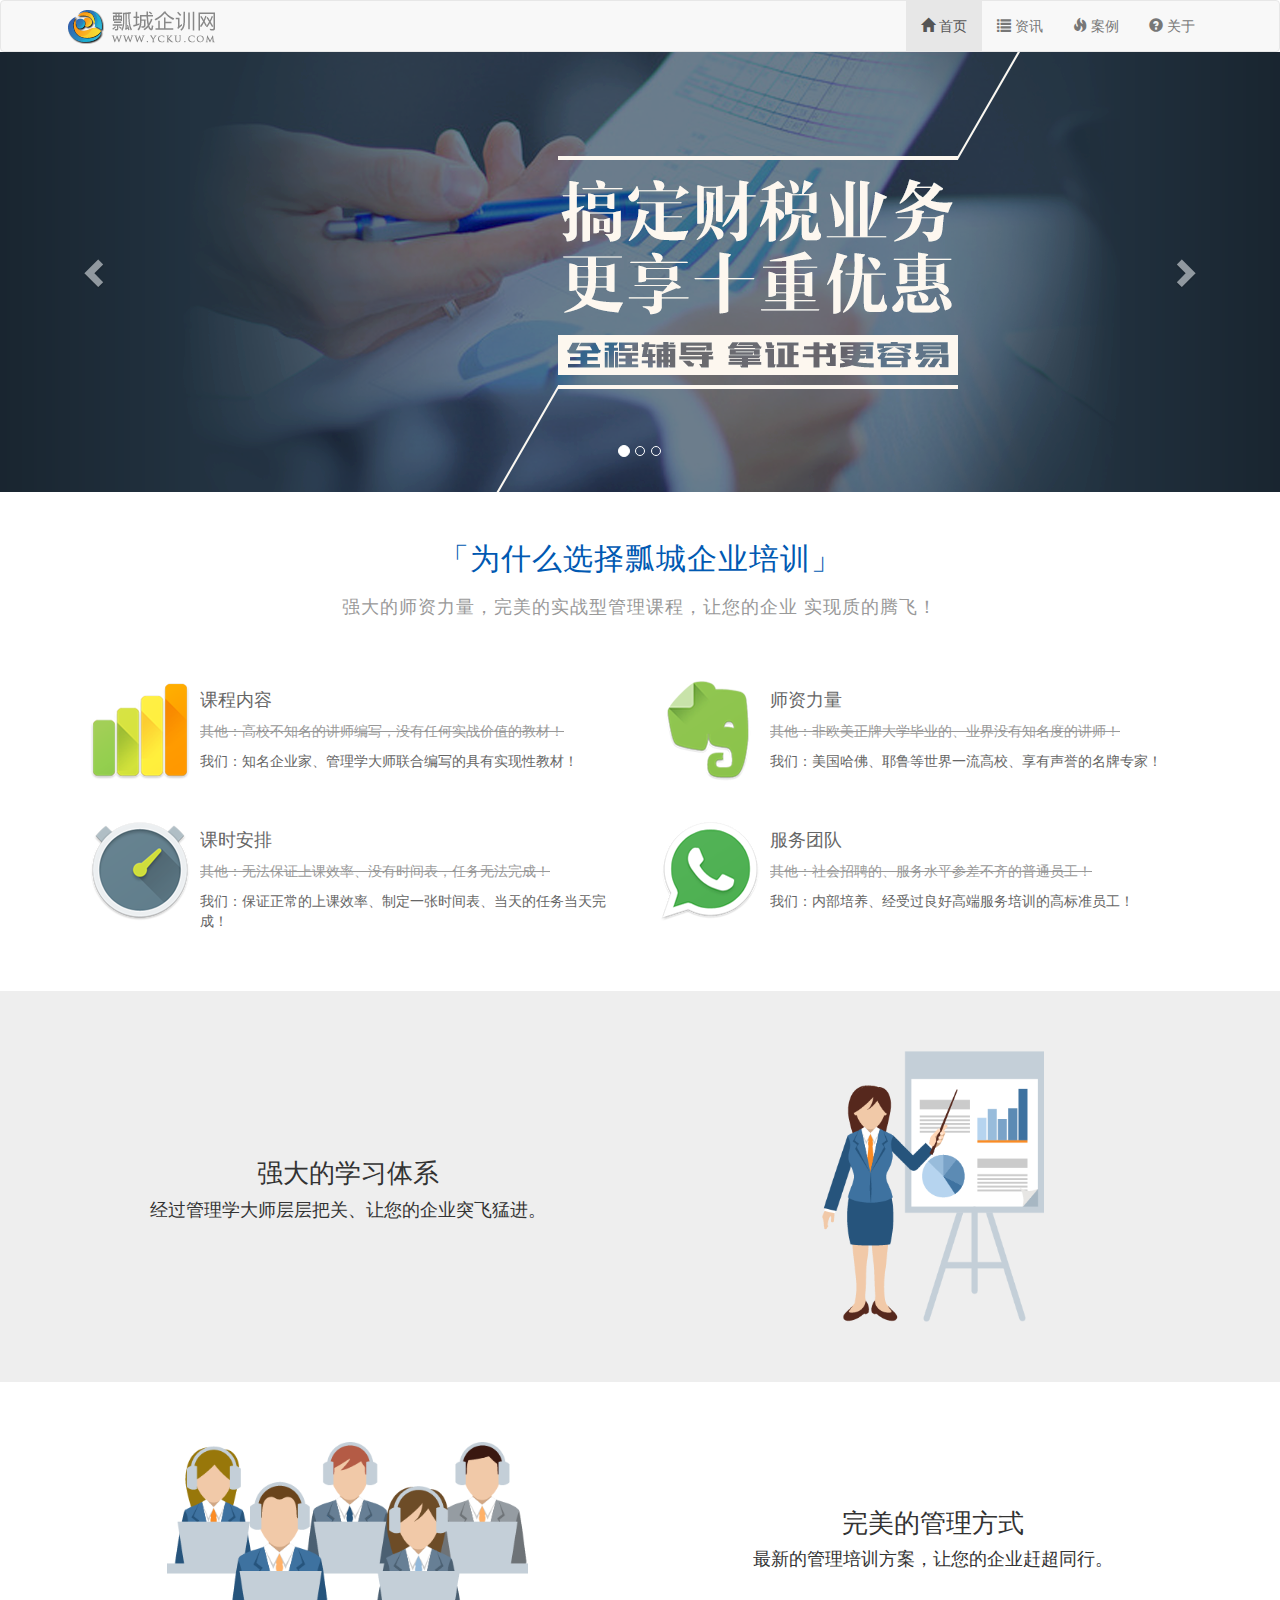
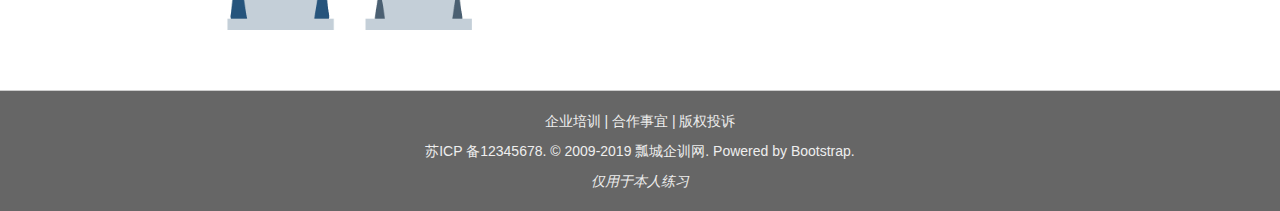
==== BootstrapDemo/index.html @ 1748a30c "first commit add bootstrapDemo" ====
<!DOCTYPE html>
<html lang="en">
<head>
	<meta charset="UTF-8">
	<title>响应式主页</title>
	<link rel="stylesheet" href="css/bootstrap.min.css">
	<link rel="stylesheet" href="css/style.css">
</head>
<body>
	<!-- 响应式导航 -->
	<nav class="navbar navbar-default">
		<div class="container">
			<div class="navbar-header">
				<a href="index.html" class="navbar-brand logo"><img src="images/logo.png" alt=""></a>
				<button type="button" class="navbar-toggle" data-toggle="collapse" data-target="#navbar-collapse">
					<span class="icon-bar"></span>
					<span class="icon-bar"></span>
					<span class="icon-bar"></span>
				</button>
			</div>
			<div class="collapse navbar-collapse" id="navbar-collapse">
				<ul class="nav navbar-nav navbar-right">
					<li class="active"><a href="index.html"><span class="glyphicon glyphicon-home"></span> 首页</a></li>
					<li><a href="information.html"><span class="glyphicon glyphicon-list"></span> 资讯</a></li>
					<li><a href="case.html"><span class="glyphicon glyphicon-fire"></span> 案例</a></li>
					<li><a href="about.html"><span class="glyphicon glyphicon-question-sign"></span> 关于</a></li>
				</ul>
			</div>
		</div>
	</nav>
	<!-- 响应式导航结束 -->
	<!-- 轮播图 -->
	<div id="myCarousel" class="carousel slide">
		<ol class="carousel-indicators">
			<li data-target="#myCarousel" data-slide-to="0" class="active"></li>
			<li data-target="#myCarousel" data-slide-to="1"></li>
			<li data-target="#myCarousel" data-slide-to="2"></li>
		</ol>
		<div class="carousel-inner">
			<div class="item active" style="background: #223240">
				<img src="images/slide1.png" alt="第一张">
			</div>
			<div class="item" style="background: #F5E5DC">
				<img src="images/slide2.png" alt="第二张">
			</div>
			<div class="item" style="background: #DB282C">
				<img src="images/slide3.png" alt="第三张">
			</div>
		</div>
		<a href="#myCarousel" data-slide="prev" class="carousel-control left">
			<span class="glyphicon glyphicon-chevron-left"></span>
		</a>
		<a href="#myCarousel" data-slide="next" class="carousel-control right">
			<span class="glyphicon glyphicon-chevron-right"></span>
		</a>
	</div>
	<!-- 轮播图结束 -->
	<!-- 首页内容-上 -->
	<div class="tab1">
		<div class="container">
			<h2 class="tab-h2">「为什么选择瓢城企业培训」</h2>
			<p class="tab-p">强大的师资力量，完美的实战型管理课程，让您的企业
实现质的腾飞！</p>
		<div class="col-md-6 col">
			<div class="media">
				<div class="media-left">
					<a href="#"><img src="./images/tab1-1.png" class="media-object"></a>
				</div>	
				<div class="media-body">
					<h4 class="meida-heading">课程内容</h4>
					<p class="text-muted">其他：高校不知名的讲师编写，没有任何实战价值的教材！</p>
					<p>我们：知名企业家、管理学大师联合编写的具有实现性教材！</p>
				</div>
			</div>
		</div>
		<div class="col-md-6 col">
			<div class="media">
				<div class="media-left">
					<a href="#"><img src="./images/tab1-2.png" class="media-object"></a>
				</div>	
				<div class="media-body">
					<h4 class="meida-heading">师资力量</h4>
					<p class="text-muted">其他：非欧美正牌大学毕业的、业界没有知名度的讲师！</p>
					<p>我们：美国哈佛、耶鲁等世界一流高校、享有声誉的名牌专家！</p>
				</div>
			</div>
		</div>
		<div class="col-md-6 col">
			<div class="media">
				<div class="media-left">
					<a href="#"><img src="./images/tab1-3.png" class="media-object"></a>
				</div>	
				<div class="media-body">
					<h4 class="meida-heading">课时安排</h4>
					<p class="text-muted">其他：无法保证上课效率、没有时间表，任务无法完成！</p>
					<p>我们：保证正常的上课效率、制定一张时间表、当天的任务当天完成！</p>
				</div>
			</div>
		</div>
		<div class="col-md-6 col">
			<div class="media">
				<div class="media-left">
					<a href="#"><img src="./images/tab1-4.png" class="media-object"></a>
				</div>	
				<div class="media-body">
					<h4 class="meida-heading">服务团队</h4>
					<p class="text-muted">其他：社会招聘的、服务水平参差不齐的普通员工！</p>
					<p>我们：内部培养、经受过良好高端服务培训的高标准员工！</p>
				</div>
			</div>
		</div>
		</div>
	</div>
	<!-- 首页内容上结束 -->
	<!-- 首页内容下 -->
	<div class="tab2">
		<div class="container">
			<div class="row">
				<div class="col-md-6 col-sm-6 tab2-img">
					<img src="images/tab2.png" class="auto img-responsive center-block">
				</div>
				<div class="text col-md-6 col-sm-6 tab2-text">
					<h3>强大的学习体系</h3>
					<p>经过管理学大师层层把关、让您的企业突飞猛进。</p>
				</div>	
			</div>
		</div>
	</div>
	<div class="tab3">
		<div class="container">
			<div class="row">
				<div class="img col-md-6 col-sm-6">
					<img src="images/tab3.png" class="auto img-responsive center-block">
				</div>
				<div class="text col-md-6 col-sm-6">
					<h3>完美的管理方式</h3>
					<p>最新的管理培训方案，让您的企业赶超同行。</p>
				</div>	
			</div>
		</div>
	</div>
	<!-- 首页内容下结束 -->
	<!-- 底部 -->
	<div id="footer">
		<div class="container">
			<p>企业培训 | 合作事宜 | 版权投诉</p>
			<p>苏ICP 备12345678. © 2009-2019 瓢城企训网. Powered by Bootstrap.</p>
			<i>仅用于本人练习</i>
		</div>
	</div>
	<!-- 底部 结束 -->


	<script src="js/jquery.min.js"></script>
	<script src="js/bootstrap.min.js"></script>
<script>
	// 设置自动轮播
	$("#myCarousel").carousel({
		// 自动4秒后轮播
		interval:4000,
		pause:'hover',
	});

	// 设置文字垂直居中
	// (图片的高度-文本高度)/2
	// 注意：在谷歌浏览器下，加载图片的顺序问题，导致获取不到高度 处理：登加载完在执行
	$(window).load(function() {
		$('.text').eq(0).css('margin-top',($('.auto').eq(0).height() - $('.text').eq(0).height())/2+'px');
		$(window).resize(function() {
			$('.text').eq(0).css('margin-top',($('.auto').eq(0).height() - $('.text').eq(0).height())/2+'px');	
		});
		$('.text').eq(1).css('margin-top',($('.auto').eq(1).height() - $('.text').eq(1).height())/2+'px');
		$(window).resize(function() {
			$('.text').eq(1).css('margin-top',($('.auto').eq(1).height() - $('.text').eq(1).height())/2+'px');	
		});
	});

</script>
</body>
</html>
---- BootstrapDemo/css/style.css ----
整个项目是以移动端开发的标准来实现响应式*/

@charset "utf-8";
body {
	font-family: "Helvetica Neue", Helvetica, Arial, "Microsoft Yahei UI", "Microsoft YaHei", SimHei, "\5B8B\4F53", simsun, sans-serif;
	color: #666;
}
.logo {
	padding:0;
}
#myCarousel {
	margin: -20px 0 0 0;
}
#navbar-collapse ul {
	margin-top:0;
}

.carousel-inner img {
	margin: 0 auto;
}
/*.carousel-control {
	font-size: 100px;
}*/
.tab-h2 {
	font-size: 20px;
	text-align: center;
	letter-spacing: 1px;
	color: #0059b2;
}
.tab-p {
	font-size: 15px;
	text-align: center;
	letter-spacing: 1px;
	color: #999;
	margin: 20px 0 40px 0;
}
.tab1 {
	margin: 30px 0;
	color: #666;
}
.tab1 .text-muted {
	color: #999;
	text-decoration: line-through;
}
.tab1 .media-heading {
	margin: 5px 0 20px 0;
}
.tab1 .col {
	padding: 20px;
}
.tab2{
	background: #eee;
	padding: 60px 20px;
	text-align: center;
}
.tab2 img{
	width: 40%;
	height: 40%;
}
.tab3{
	padding: 60px 0;
	text-align: center;
}
.tab3 img{
	width: 65%;
	height: 65%;
}
.text h3{
	font-size: 20px;
}
.text p{
	font-size: 14px;
}


/*资讯页*/
.jumbotron{
	background: url('../images/bg.jpg') no-repeat;
	-webkit-background-size: 100% 100%;
	background-size: 100% 100%;
	color: #ccc;
	margin-bottom: 0;
	/*padding: 40px;*/
}
.jumbotron h1{
	font-size: 26px;
	padding: 0 0 0 20px;
}
.jumbotron h4{
	font-size: 15px;
	padding: 0 0 0 20px;
}
#information{
	background: #eee;
	padding: 40px;
}
.info-content{
	background: #fff;
	margin: 0 0 20px 0;
	box-shadow: 2px 2px 2px #ccc;
}
.info-content img{
	margin: 12px 0;
}
.info-content h4{
	color: #333;
	padding: 2px 0 0 0;
	font-size: 14px;
}
.info-content p{
	color: #666;
	line-height: 1.6;
}
.info-right{
	background: #fff;
	box-shadow: 2px 2px 3px #ccc;
}
.info-right blockquote{
	margin: 0;
	padding: 0;

}
.info-right h2{
	font-size: 20px;
	color: #333;
	padding: 5px;
}
.info-right h4{
	color: #333;	
	font-size: 16px;
	padding: 2px 0 0 0;
	line-height: 1.4;
}
/*资讯页结束*/
/*案例页*/
#case{
	padding: 40px 0;
	background: #eee;
	text-align: center;
}
#case h4{
	color: #666;
}
#case p{
	color: #666;
	line-height: 1.6;
}
/*案例页结束*/

/*关于页*/
#about{
	background: #eee;
	padding: 40px 15px;
}
#about a{
	color: #0059b2;
}
#about .about{
	background: #fff;
	box-shadow: 2px 2px 3px #ccc;
}
#about h3{
	color: #333;
	font-size: 18px;
	border-bottom: 1px solid #eee;
	padding: 20px 0;
	margin: 0 0 10px 0;
}
#about p{
	line-height: 2;
	font-size: 13px;
}
/*关于页结束*/


/*底部*/
#footer{
	background: #666;
	border-top: 1px solid #ccc;
	padding: 20px;
	text-align: center;
	color: #eee;
}
/*底部结束*/

/*没有小于768px，是因为Bootstrap3以移动端优先设计*/
 /*小屏幕（平板，大于等于768px） */
@media (min-width: 768px) {
	.tab-h2 {
		font-size: 26px;
	}
	.tab-p {
		font-size: 16px;
	}
	.text h3{
		font-size: 22px;
	}
	.text p{
		font-size: 15px;
	}
	/*需要加重权限，不然没有效果*/
	.jumbotron .container h1{
		font-size: 30px;
	}
	.jumbotron .container h4{
		font-size: 14px;
	}
	.info-content h4{
		font-size: 16px;
		overflow: hidden;
		white-space: nowrap;
		text-overflow: ellipsis;
	}
	#about h3{
		font-size: 19px;
	}
	#about p{
		font-size: 14px;
	}
}
/* 中等屏幕（桌面显示器，大于等于992px） */
@media (min-width: 992px) {
	.tab-h2 {
		font-size: 28px;
	}
	.tab-p {
		font-size: 17px;
	}
	.text h3{
		font-size: 24px;
	}
	.text p{
		font-size: 16px;
	}
	.tab2-text{
		float: left;
	}
	.tab2-img{
		float: right;
	}
	.jumbotron .container h1{
		font-size: 33px;
	}
	.jumbotron .container h4{
		font-size: 17px;
	}
	.info-content h4{
		font-size: 18px;
	}
	#about h3{
		font-size: 20px;
	}
	#about p{
		font-size: 15px;
	}
}

/*/* 大屏幕（大桌面显示器，大于等于1200px） */
@media (min-width: 1200px) {
	.tab-h2 {
		font-size: 30px;
	}
	.tab-p {
		font-size: 18px;
	}
	.text h3{
		font-size: 26px;
	}
	.text p{
		font-size: 18px;
	}
	.jumbotron  .container h1{
		font-size: 36px;
	}
	.jumbotron  .container h4{
		font-size: 20px;
	}
	#about h3{
		font-size: 22px;
	}
	#about p{
		font-size: 16px;
	}
}
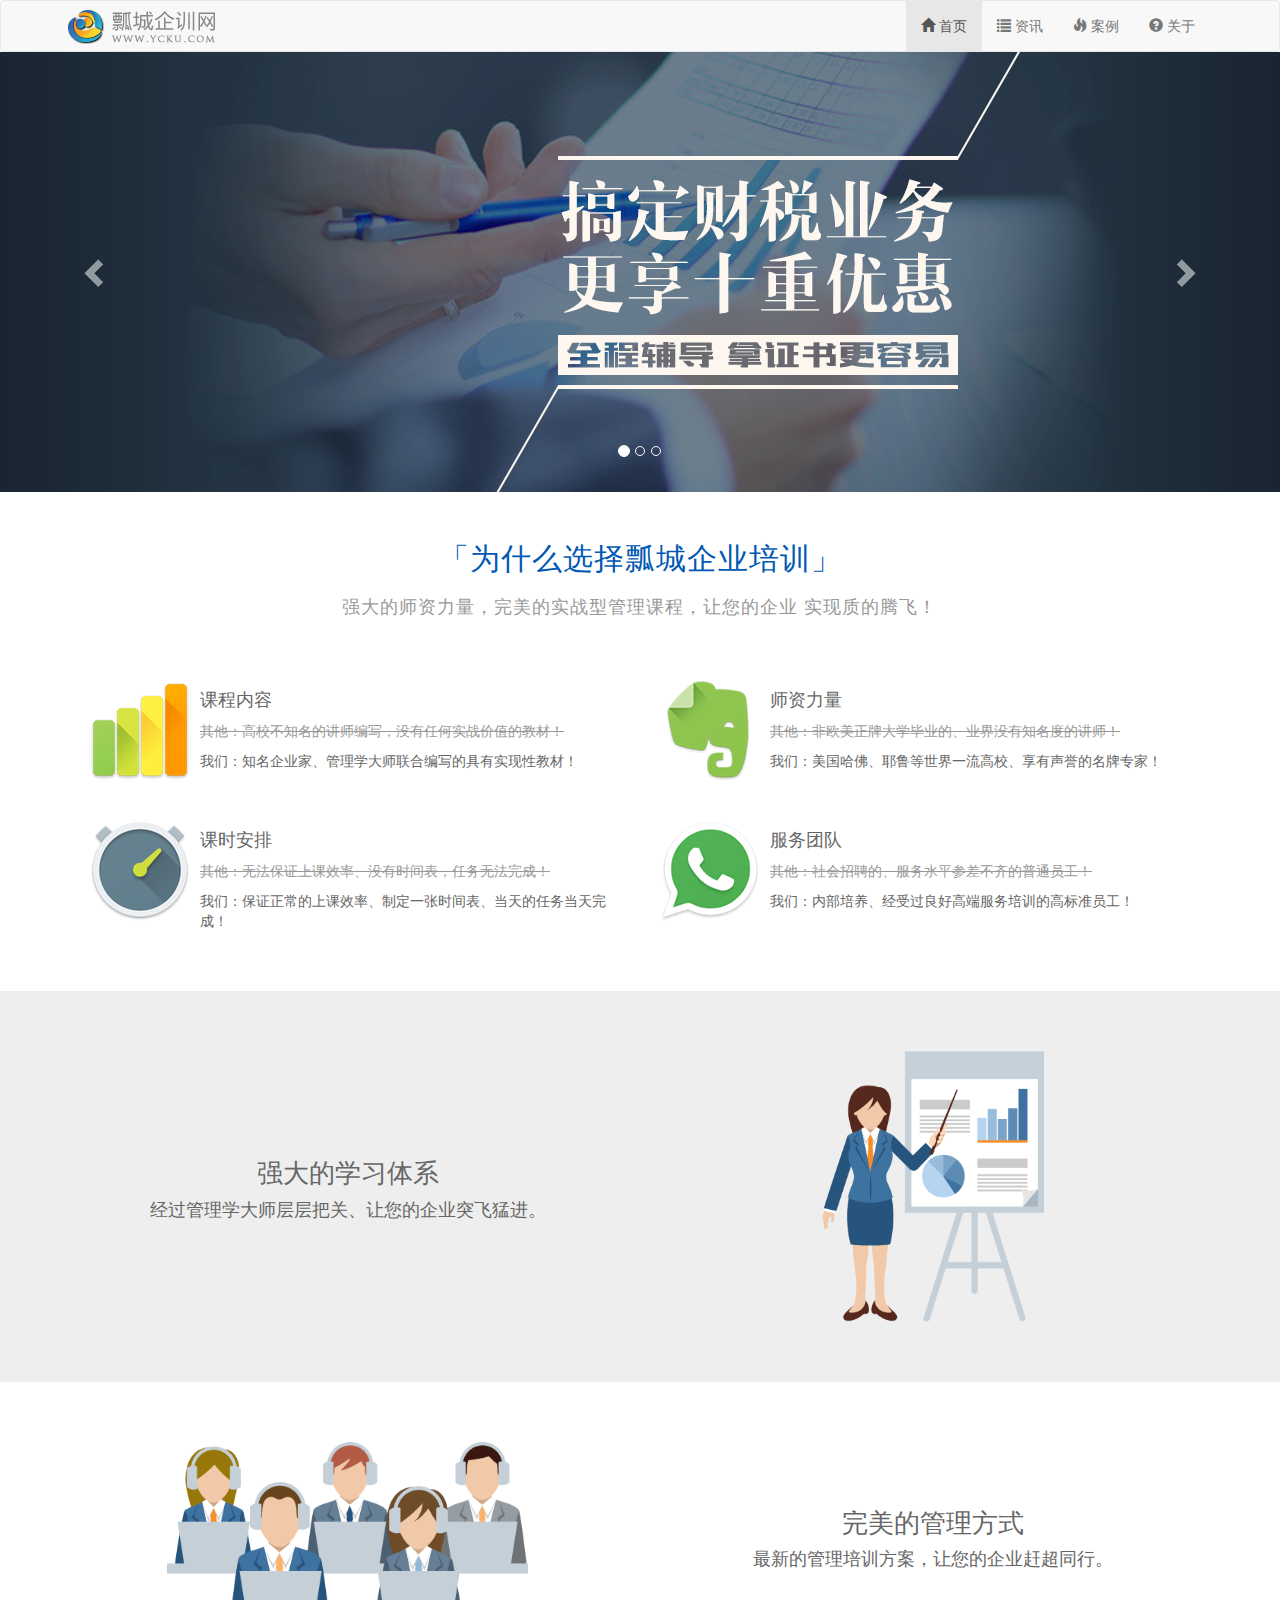
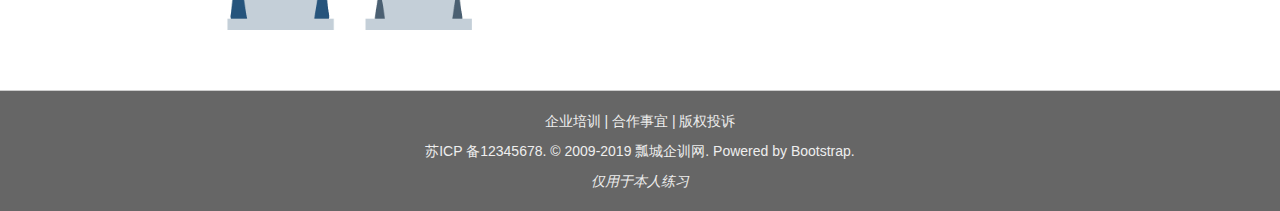
==== commit 94344eac: "modify index.html" ====
--- a/BootstrapDemo/index.html
+++ b/BootstrapDemo/index.html
@@ -3,6 +3,7 @@
 <head>
 	<meta charset="UTF-8">
 	<title>响应式主页</title>
+	<meta name="viewport" content="width=device-width,intial-scale=1,maximum-scale=1,user-scalable=no">
 	<link rel="stylesheet" href="css/bootstrap.min.css">
 	<link rel="stylesheet" href="css/style.css">
 </head>
--- a/BootstrapDemo/css/style.css
+++ b/BootstrapDemo/css/style.css
@@ -1,4 +1,4 @@
-整个项目是以移动端开发的标准来实现响应式*/
+/*整个项目是以移动端开发的标准来实现响应式*/
 
 @charset "utf-8";
 body {
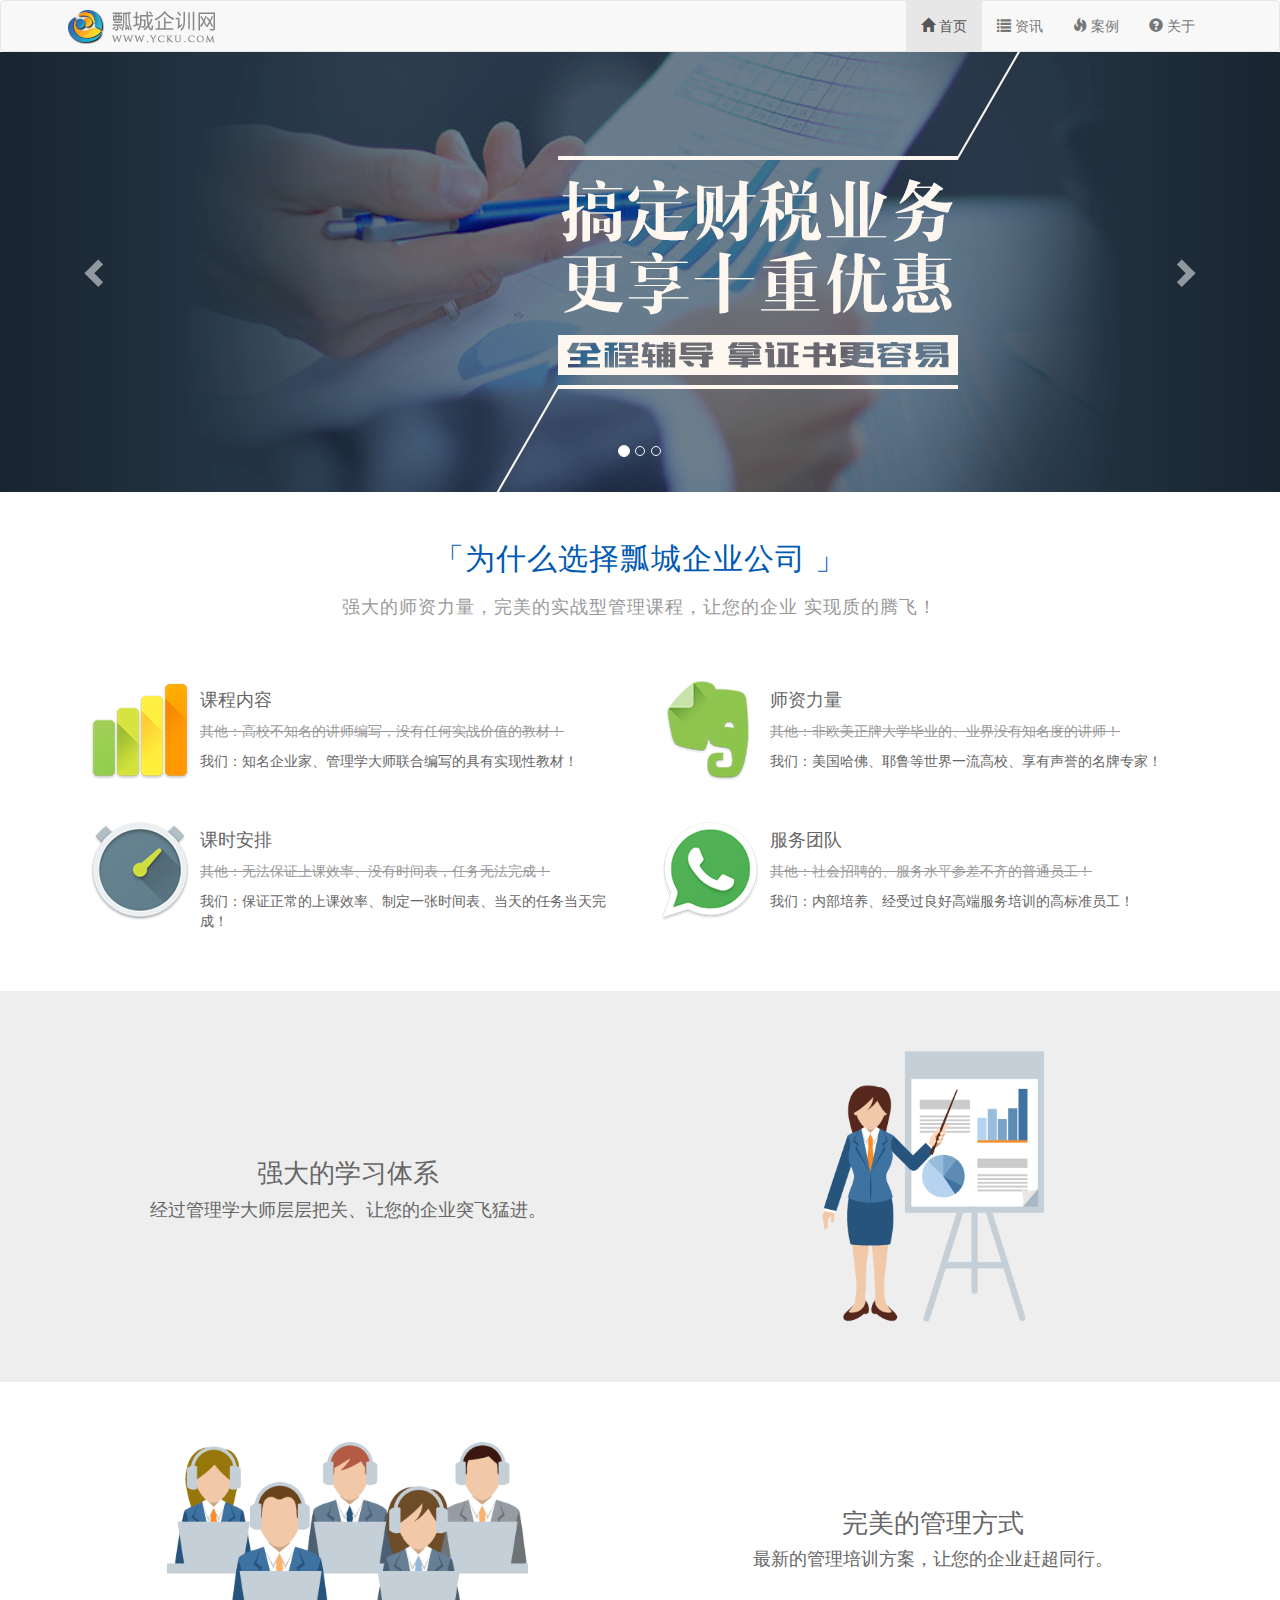
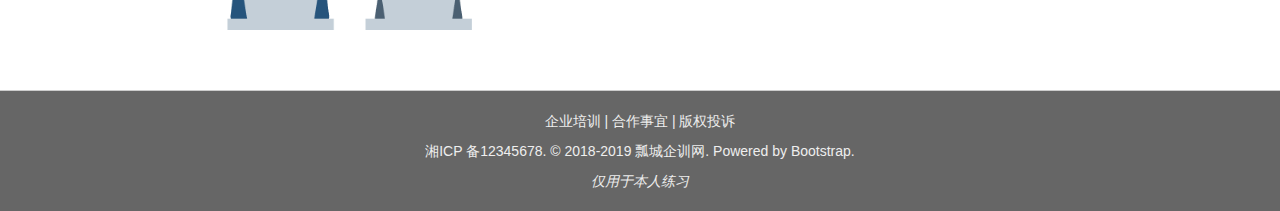
==== commit ee4fe3a4: "modify index.html" ====
--- a/BootstrapDemo/index.html
+++ b/BootstrapDemo/index.html
@@ -59,7 +59,7 @@
 	<!-- 首页内容-上 -->
 	<div class="tab1">
 		<div class="container">
-			<h2 class="tab-h2">「为什么选择瓢城企业培训」</h2>
+			<h2 class="tab-h2">「为什么选择瓢城企业公司	」</h2>
 			<p class="tab-p">强大的师资力量，完美的实战型管理课程，让您的企业
 实现质的腾飞！</p>
 		<div class="col-md-6 col">
@@ -145,7 +145,7 @@
 	<div id="footer">
 		<div class="container">
 			<p>企业培训 | 合作事宜 | 版权投诉</p>
-			<p>苏ICP 备12345678. © 2009-2019 瓢城企训网. Powered by Bootstrap.</p>
+			<p>湘ICP 备12345678. © 2018-2019 瓢城企训网. Powered by Bootstrap.</p>
 			<i>仅用于本人练习</i>
 		</div>
 	</div>
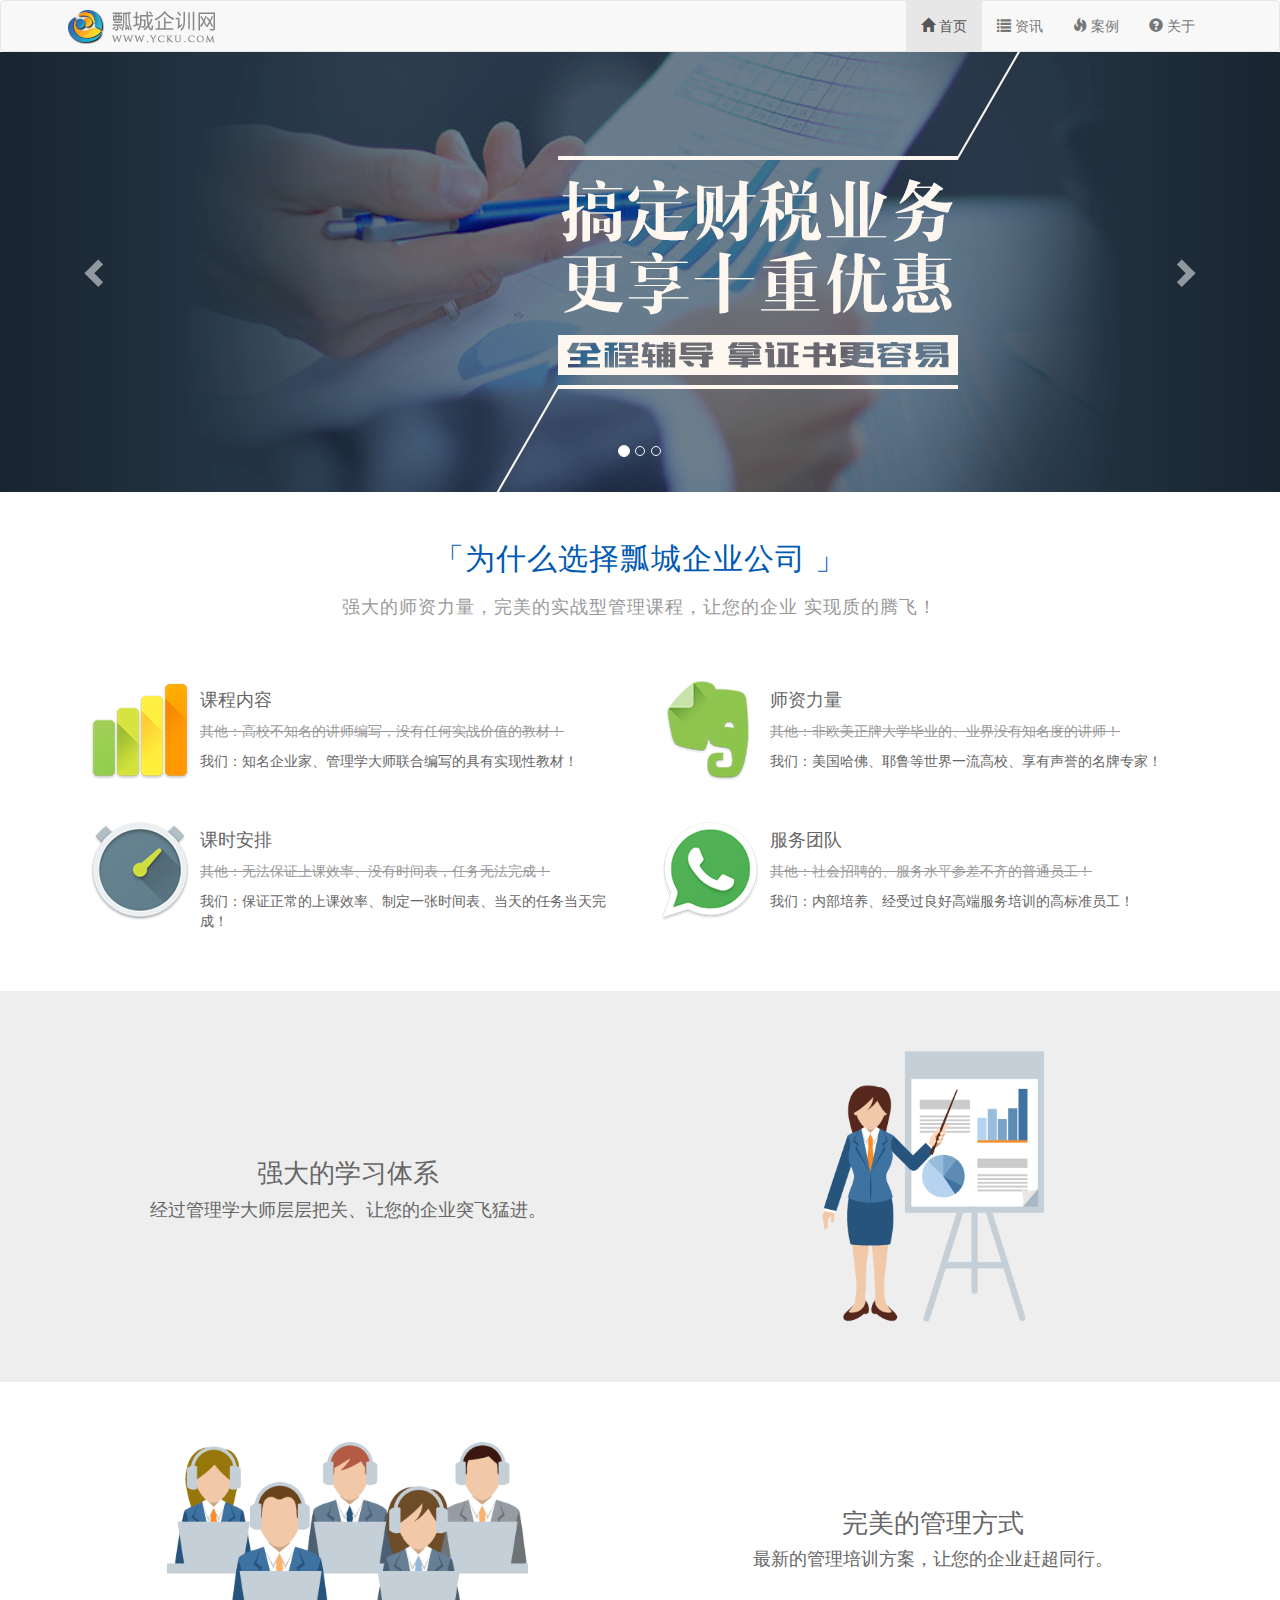
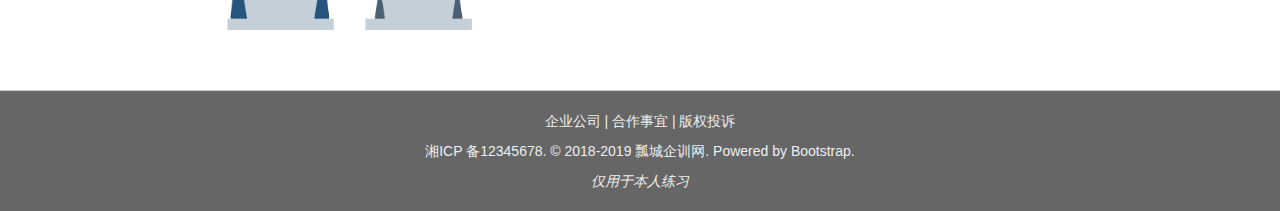
==== commit 46c734eb: "modify index.html" ====
--- a/BootstrapDemo/index.html
+++ b/BootstrapDemo/index.html
@@ -144,7 +144,7 @@
 	<!-- 底部 -->
 	<div id="footer">
 		<div class="container">
-			<p>企业培训 | 合作事宜 | 版权投诉</p>
+			<p>企业公司 | 合作事宜 | 版权投诉</p>
 			<p>湘ICP 备12345678. © 2018-2019 瓢城企训网. Powered by Bootstrap.</p>
 			<i>仅用于本人练习</i>
 		</div>
